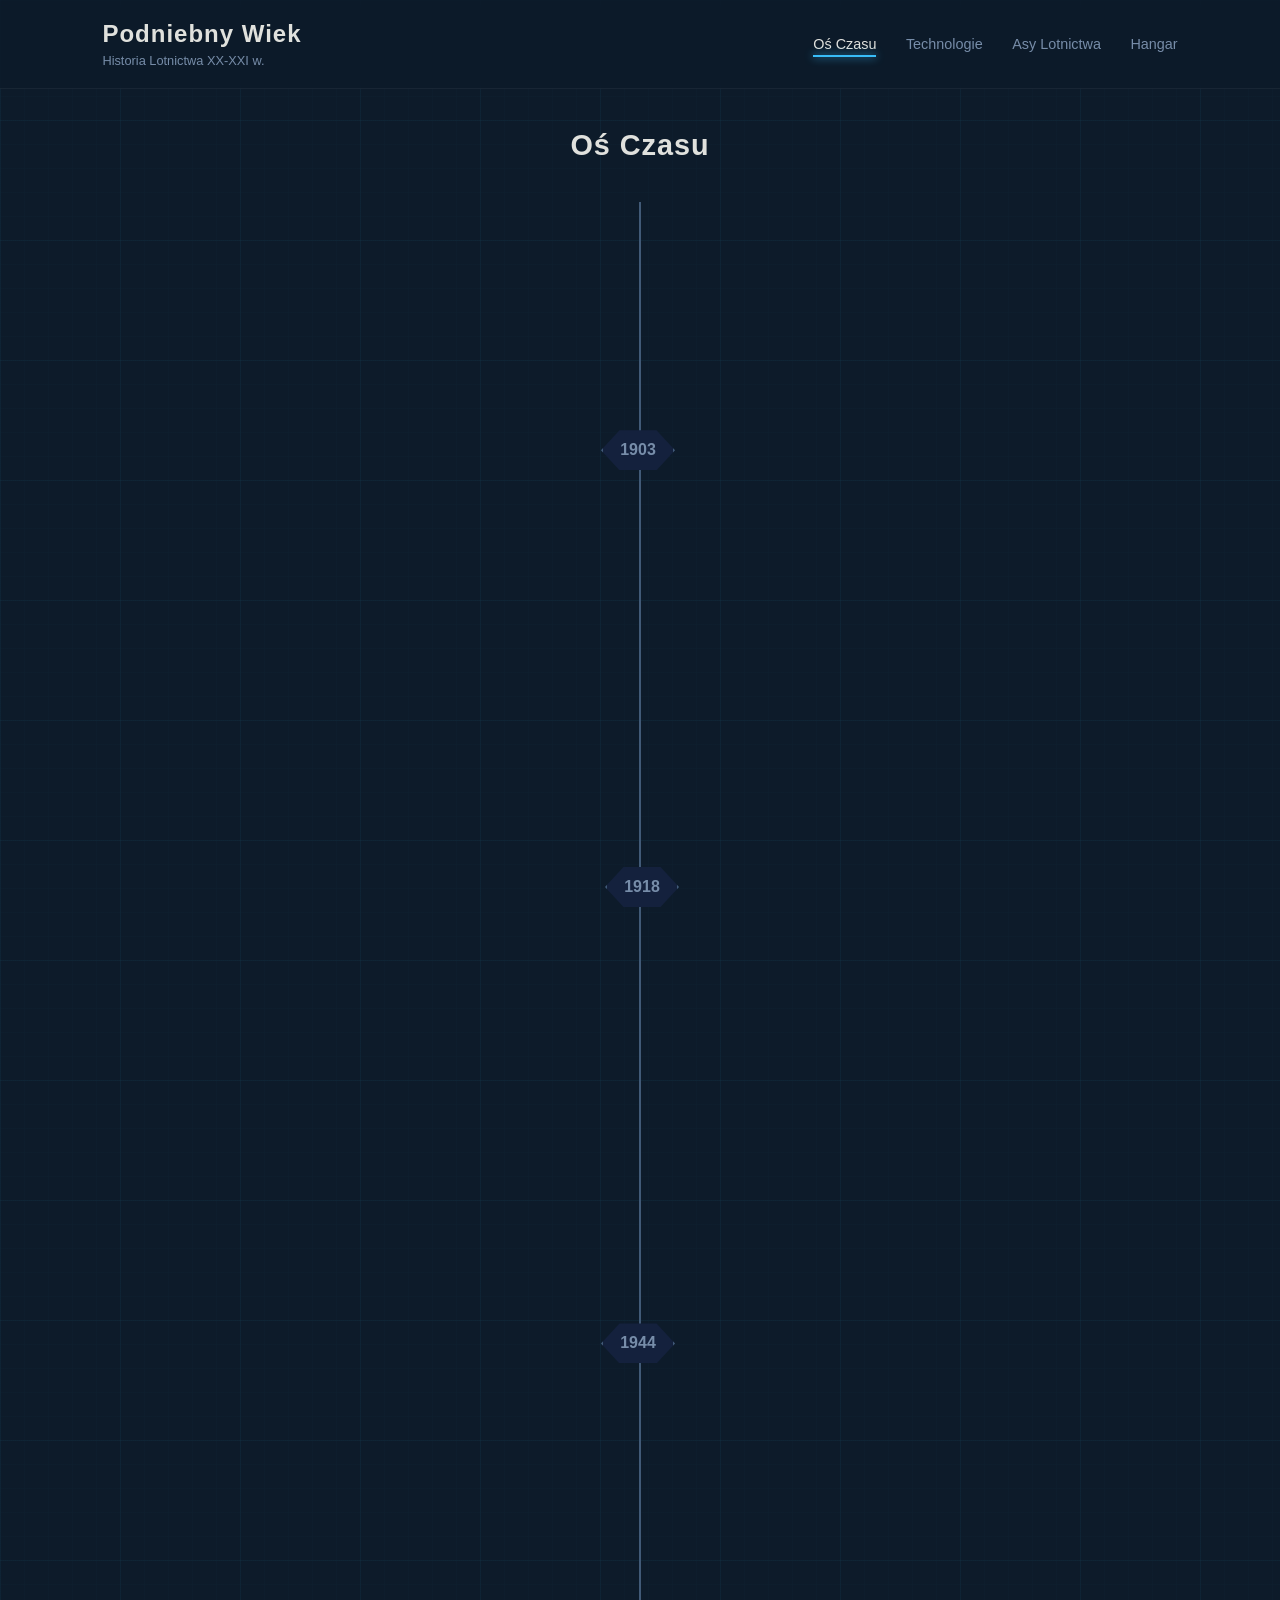
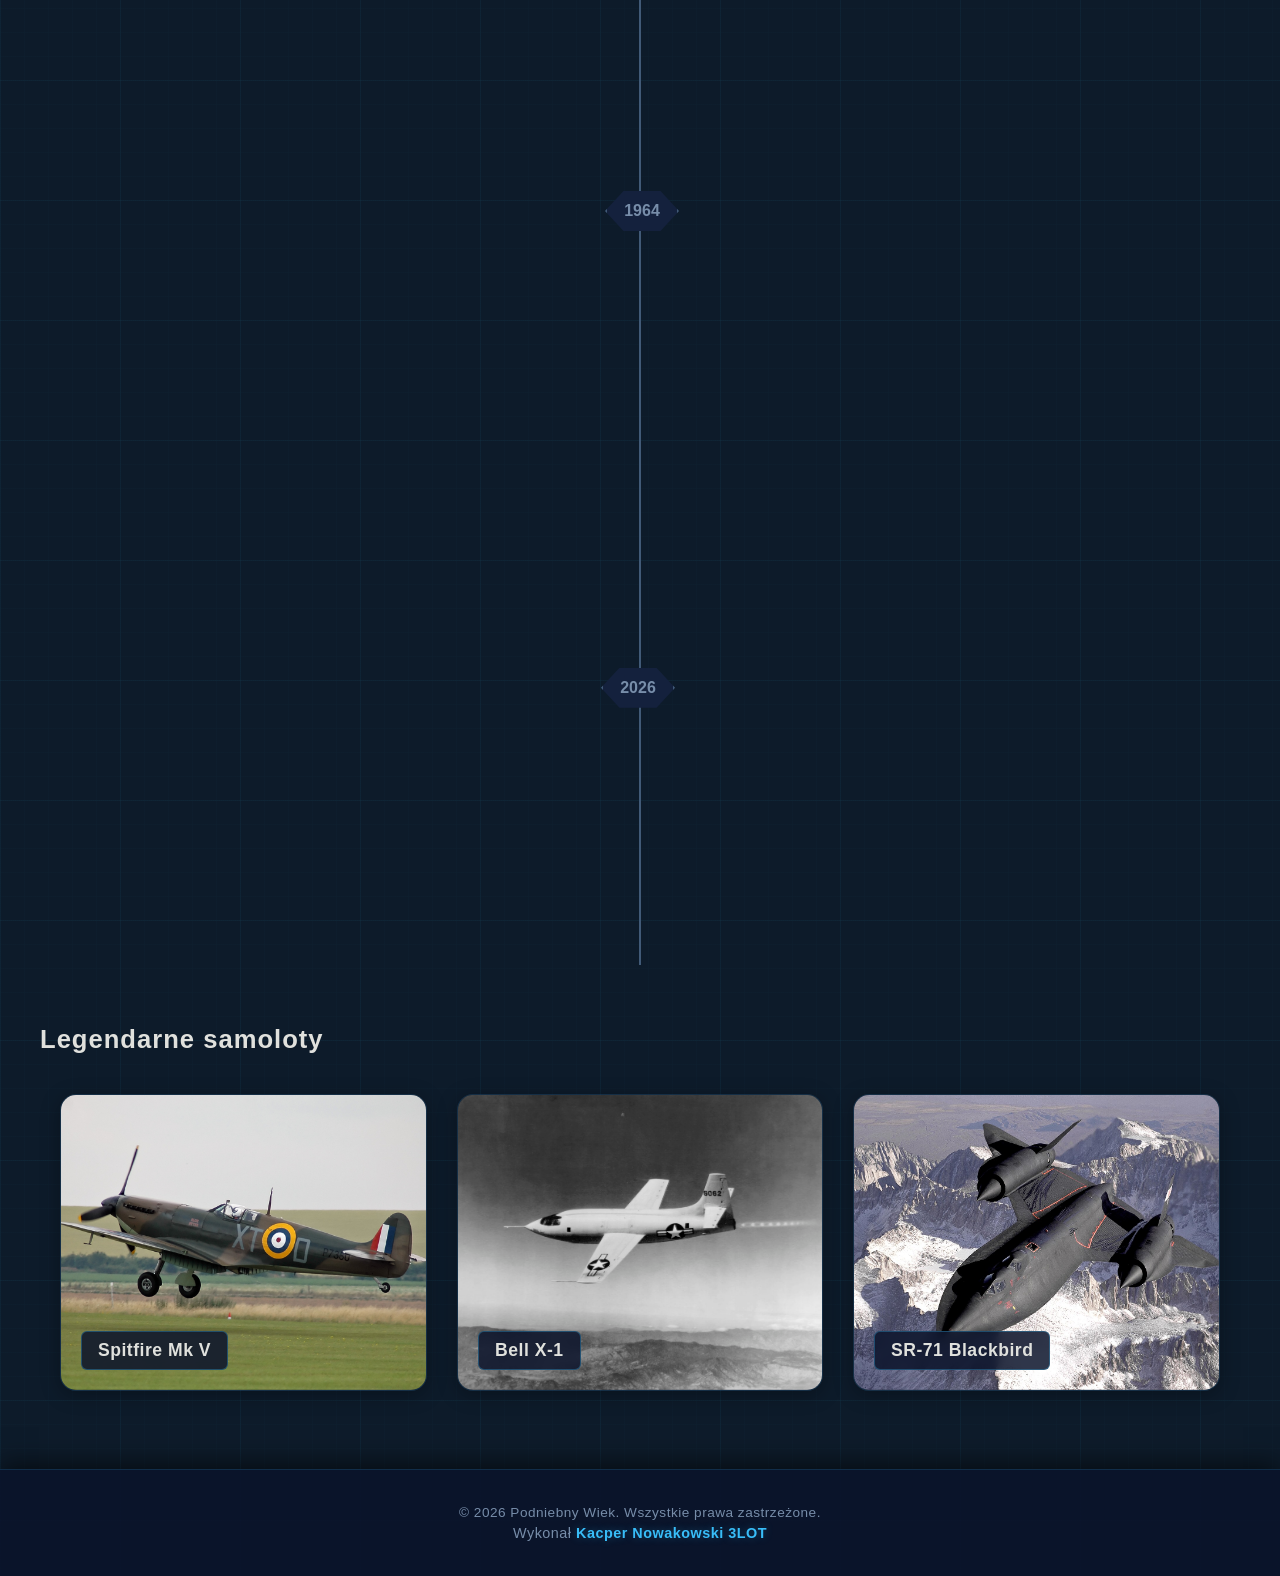
==== index.html @ de9b1ddc "Dodanie struktury projektu" ====
<!DOCTYPE html>
<html lang="pl">
<head>
    <meta charset="UTF-8">
    <meta name="viewport" content="width=device-width, initial-scale=1.0">
    <title>Podniebny Wiek: Historia Lotnictwa XX-XXI w.</title>
    <link rel="stylesheet" href="css/style.css">
</head>
<body>

    <header class="main-header">
        <div class="header-logo">
            <h1>Podniebny Wiek</h1>
            <p>Historia Lotnictwa XX-XXI w.</p>
        </div>
       
    <nav class="nav-menu">
    <a href="index.html" class="nav-link active">Oś Czasu</a>
    <a href="technologie.html" class="nav-link">Technologie</a>
    <a href="asy.html" class="nav-link">Asy Lotnictwa</a>
    <a href="hangar.html" class="nav-link">Hangar</a>
</nav>
</header>

    <h2 class="section-title">Oś Czasu</h2>

    <main class="timeline-container">

        <section class="epoch left">
            <div class="timeline-hexagon">1903</div>
            <div class="pointer-line"></div>
            <div class="content-card">
                <div class="card-image-placeholder"><img class="card-image-placeholder" src="assets/FlyerI.png" alt="Flyer I braci Wright"></div>
                <h3>Narodziny ogólnoświatowego lotnictwa</h3>
                <p>17 grudnia 1903 roku w Kitty Hawk, Orville i Wilbur Wright wykonali pierwszy w historii kontrolowany lot samolotem silnikowym Wright Flyer I. Choć maszyna utrzymała się w powietrzu tylko 12 sekund i pokonała 36 metrów, udowodniła, że człowiek może latać maszynami cięższymi od powietrza.</p>
                <p class="tags">Wright Flyer, Kitty Hawk, Silnik Spalinowy</p>
            </div>
        </section>

       

        <section class="epoch right">
            <div class="timeline-hexagon">1918</div>
            <div class="pointer-line"></div>
            <div class="content-card">
                <div class="card-image-placeholder active-plane"><img class="card-image-placeholder" src="assets/Dr1.png" alt="replika samolotu Fokker Dr.I Red Baron"></div>
                <h3>I Wojna Światowa: (Czerwony Baron i Sopwith Camel)</h3>
                <p>Wojna zmusiła konstruktorów do gwałtownego rozwoju. Samoloty z drewnianych zabawek stały się śmiertelną bronią. Pojawił się synchronizator karabinu maszynowego (umożliwiający strzelanie przez kręcące się śmigło). Symbolem tej ery stały się pojedynki kołowe (dogfights) oraz legendarny brytyjski myśliwiec Sopwith Camel.</p>
                <p class="tags">Dogfight, Sopwith Camel, Synchronizator</p>

        
            </div>
        </section>

        <section class="epoch left">
            <div class="timeline-hexagon">1944</div>
            <div class="pointer-line"></div>
            <div class="content-card">
                <div class="card-image-placeholder active-plane"><img class="card-image-placeholder" src="assets/262-UK.png" alt="Messerschmitt Me 262"></div>
                <h3>II Wojna Światowa i skok technologiczny: (Era Odrzutowa i Bitwa o Anglię)</h3>
                <p>Przełomowy moment w historii. Z jednej strony mamy podniebne starcia tłokowych legend, jak Supermarine Spitfire (na których latali polscy piloci z Dywizjonu 303). Z drugiej strony pojawia się pierwszy seryjny myśliwiec odrzutowy – niemiecki Messerschmitt Me 262, który na zawsze zakończył erę samolotów śmigłowych.</p>
                <p class="tags">Dywizjon 303, Silnik Odrzutowy, Me 262</p>

        
            </div>
        </section>

        <section class="epoch right">
            <div class="timeline-hexagon">1964</div>
            <div class="pointer-line"></div>
            <div class="content-card">
                <div class="card-image-placeholder active-plane"><img class="card-image-placeholder" src="assets/sr71.png" alt="Lockheed SR-71 "Blackbird""></div>
                <h3>Zimna Wojna i wyścig po prędkość (Zimnowojenne Monstra: SR-71 Blackbird)</h3>
                <p>Apogeum technologicznego wyścigu zbrojeń między USA a ZSRR. Amerykanie tworzą SR-71 Blackbird – naddźwiękowy samolot szpiegowski, który latał tak szybko (Mach 3.3, czyli ponad 3500 km/h) i tak wysoko, że żadna rakieta nie była w stanie go dogonić. 5 lat później oblatano pasażerskiego Concorde'a.</p>
                <p class="tags">Mach 3+, Stealth, Ponaddźwiękowe, Concorde</p>

        
            </div>
        </section>

        <section class="epoch left">
            <div class="timeline-hexagon">2026</div>
            <div class="pointer-line"></div>
            <div class="content-card">
                <div class="card-image-placeholder active-plane"><img class="card-image-placeholder" src="assets/f35.png" alt="F-35A przekraczający barierę dźwięku""></div>
                <h3>Współczesność i dominacja V Generacji: (Myśliwce V Generacji i Drony)</h3>
                <p>Dzisiejsze niebo należy do maszyn, które są cyfrowymi centrami dowodzenia, niewykrywalnymi dla radarów (Stealth). Królami przestworzy są amerykańskie myśliwce F-22 Raptor oraz wielozadaniowe F-35 Lightning II. Równolegle pole bitwy i lotnictwo cywilne rewolucjonizują autonomiczne drony sterowane przez sztuczną inteligencję.</p>
                <p class="tags">Stealth, F-35, AI, Bezzałogowce</p>

        
            </div>
        </section>

        

    </main>

    <section class="legends-section">
    <h2 class="section-title-left">Legendarne samoloty</h2>
    <div class="legends-grid">
        
        <div class="legend-card" id="slot-0"></div>
        <div class="legend-card" id="slot-1"></div>
        <div class="legend-card" id="slot-2"></div>


    </div>
</section>

<footer class="main-footer">
        <div class="footer-content">
            <p>&copy; 2026 Podniebny Wiek. Wszystkie prawa zastrzeżone.</p>
            <p class="author-tag">Wykonał <span class="highlight">Kacper Nowakowski 3LOT</span></p>
        </div>
    </footer>
    
<script src="js/script.js"></script>
</body>
</html>
---- css/style.css ----
/* --- ZMIENNE TECH DESIGN --- */
:root {
    --bg-color: #0d1b2a;       /* Ciemny lotniczy granat */
    --card-bg: #1b263b;        /* Jaśniejszy odcień dla kart */
    --accent-color: #415a77;   /* Kolor linii technicznych */
    --neon-blue: #38bdf8;      /* Świecący błękit aktywny */
    --text-main: #e0e1dd;
    --text-muted: #778da9;
}

html {
    scroll-behavior: smooth;
    font-family: 'Segoe UI', Tahoma, Geneva, Verdana, sans-serif;
    background-color: var(--bg-color);
    
    /* Generowanie siatki blueprintu */
    background-image: 
        linear-gradient(rgba(56, 189, 248, 0.04) 1px, transparent 1px),
        linear-gradient(90deg, rgba(56, 189, 248, 0.04) 1px, transparent 1px),
        linear-gradient(rgba(56, 189, 248, 0.01) 1px, transparent 1px),
        linear-gradient(90deg, rgba(56, 189, 248, 0.01) 1px, transparent 1px);
    background-size: 120px 120px, 120px 120px, 24px 24px, 24px 24px;
    
    color: var(--text-main);
    margin: 0;
    padding: 0;
}

body {
    overflow-x: hidden;
    margin: 0;
    padding: 0;
}

/* --- NAGŁÓWEK I MENU (HEADER) --- */
.main-header {
    display: flex;
    justify-content: space-between;
    align-items: center;
    padding: 20px 8%;
    border-bottom: 1px solid rgba(255, 255, 255, 0.05);
    background: rgba(13, 27, 42, 0.8);
    backdrop-filter: blur(10px);
}

.header-logo h1 {
    font-size: 1.5rem;
    margin: 0;
    color: var(--text-main);
    letter-spacing: 1px;
}

.header-logo p {
    font-size: 0.8rem;
    margin: 5px 0 0 0;
    color: var(--text-muted);
}

.nav-menu a {
    color: var(--text-muted);
    text-decoration: none;
    margin-left: 25px;
    font-size: 0.9rem;
    font-weight: 500;
    transition: color 0.3s;
    position: relative;
    padding-bottom: 5px;
}

.nav-menu a:hover, .nav-menu a.active {
    color: var(--text-main);
}

.nav-menu a.active::after {
    content: '';
    position: absolute;
    width: 100%;
    height: 2px;
    background-color: var(--neon-blue);
    bottom: 0;
    left: 0;
    box-shadow: 0 0 8px var(--neon-blue);
}

/* --- SEKCJE TYTUŁOWE --- */
.section-title {
    text-align: center;
    font-size: 1.8rem;
    margin-top: 40px;
    color: var(--text-main);
    letter-spacing: 1px;
}

.section-title-left {
    font-size: 1.6rem;
    margin-bottom: 20px;
    letter-spacing: 1px;
}

/* --- INTERFEJS OSI CZASU --- */
.timeline-container {
    position: relative;
    max-width: 1100px;
    margin: 40px auto;
    padding: 40px 20px;
}

/* Środkowa linia pionowa */
.timeline-container::after {
    content: '';
    position: absolute;
    width: 2px;
    background-color: var(--accent-color);
    top: 0;
    bottom: 0;
    left: 50%;
    margin-left: -1px;
}

.epoch {
    position: relative;
    width: 50%;
    min-height: 120px;
    box-sizing: border-box;
    display: flex;
    align-items: center;
}

.left { left: 0; justify-content: flex-end; padding-right: 80px; }
.right { left: 50%; justify-content: flex-start; padding-left: 80px; }

/* Sekcje bez opisu - same daty dla zachowania proporcji z makiety */
.spacer-only {
    min-height: 80px;
}

/* SZEŚCIOKĄTY (DATY) */
.timeline-hexagon {
    position: absolute;
    width: 70px;
    height: 40px;
    background-color: #14213d;
    border-left: 2px solid var(--accent-color);
    border-right: 2px solid var(--accent-color);
    color: var(--text-muted);
    font-weight: bold;
    font-size: 1rem;
    text-align: center;
    line-height: 40px;
    top: 50%;
    transform: translateY(-50%);
    z-index: 5;
    transition: all 0.5s ease;
    clip-path: polygon(25% 0%, 75% 0%, 100% 50%, 75% 100%, 25% 100%, 0% 50%);
}

.left .timeline-hexagon { right: -35px; }
.right .timeline-hexagon { left: -35px; }

/* LINIE POMOCNICZE (Wskaźniki do kart) */
.pointer-line {
    position: absolute;
    height: 2px;
    background-color: var(--accent-color);
    top: 50%;
    width: 50px;
    z-index: 1;
    opacity: 0; 
    transition: opacity 0.4s ease, background-color 0.4s ease;
}
.left .pointer-line { right: 30px; }
.right .pointer-line { left: 30px; }

/* --- KARTY Z TREŚCIĄ --- */
.content-card {
    width: 380px;
    background-color: rgba(27, 38, 59, 0.7);
    border-radius: 16px;
    border: 1px solid rgba(255,255,255,0.05);
    padding: 16px;
    box-shadow: 0 10px 30px rgba(0,0,0,0.5);
    backdrop-filter: blur(5px);
    transition: all 0.4s ease;
}

/* --- INTERAKCJA MYSZKI (HOVER EFFECT WITH DELAY) --- */
.left .content-card { 
    opacity: 0; 
    visibility: hidden;
    transform: translateX(-30px); 
    transition: opacity 0.2s ease, transform 0.2s ease, visibility 0.2s;
}
.right .content-card { 
    opacity: 0; 
    visibility: hidden;
    transform: translateX(30px); 
    transition: opacity 0.2s ease, transform 0.2s ease, visibility 0.2s;
}

/* Stan aktywny wyzwalany przez JavaScript */
.epoch.active-hover .content-card {
    opacity: 1;
    visibility: visible;
    transform: translateX(0);
}

/* Sześciokąt podświetla się na jasny błękit */
.epoch.active-hover .timeline-hexagon {
    border-color: var(--neon-blue);
    color: var(--neon-blue);
    background-color: var(--card-bg);
    box-shadow: 0 0 15px rgba(56, 189, 248, 0.4);
}

/* Kreska staje się widoczna i zmienia kolor na jasny błękit */
.epoch.active-hover .pointer-line {
    opacity: 1; 
    background-color: var(--neon-blue);
}

/* Wnętrze kart */
.card-image-placeholder {
    width: 100%;
    height: 180px;
    background-color: #2b3a55;
    border-radius: 12px;
    margin-bottom: 12px;
    display: block;
    align-items: center;
    justify-content: center;
    color: rgba(255,255,255,0.2);
    font-size: 1.2rem;
    font-weight: bold;
    object-fit: cover;
}

.active-plane {
    background-image: url('assets/spitfire.jpg'); 
    background-size: cover;
    background-position: center;
    color: transparent; 
}

.content-card h3 { margin: 5px 0; font-size: 1.2rem; }
.file-name { font-size: 0.8rem; color: var(--text-muted); margin: 2px 0; }
.tags { font-size: 0.85rem; color: var(--neon-blue); margin-top: 8px; }

/* --- SEKCJA: MASZYNY LEGENDY (DOLNY GRID) --- */
.legends-section {
    max-width: 1200px;
    margin: 60px auto;
    padding: 0 20px;
}

.legends-grid {
    display: grid;
    grid-template-columns: repeat(3, 1fr);
    gap: 25px;
    margin-top: 20px;
}

.legend-card {
    background-color: var(--card-bg);
    min-height: 280px;
    height: 100% !important;
    border-radius: 14px;
    border: 1px solid rgba(255,255,255,0.05);
    overflow: hidden;
    transition: opacity 0.6s ease, transform 0.3s ease, border-color 0.3s;
    display: flex;
    flex-direction: column;
}

/* Zdjęcie w kafelku */
.legend-card .img-thumb {
    width: 100%;
    height: 140px; 
    object-fit: cover;
}

/* Kontener na tekst pod zdjęciem */
.legend-info {
    padding: 15px; 
    display: flex;
    flex-direction: column;
    flex-grow: 1;
}

.legend-info h4 {
    margin: 0 0 8px 0;
    color: var(--neon-blue);
    font-size: 1.1rem; 
    font-weight: 600;
}

.legend-info p {
    margin: 0;
    color: var(--text-muted);
    font-size: 0.85rem; 
    line-height: 1.4; 
}

.legend-card:hover {
    transform: scale(1.05);
    border-color: var(--neon-blue);
}

.img-thumb {
    width: 100%;
    height: 100%;
    background-color: #2b3a55; 
}

/* Efekt płynnego przejścia dla rotującej bazy */
.legend-card.fade-out {
    opacity: 0;
    transition: opacity 0.6s ease;
    pointer-events: none; /* Blokuje klikanie w trakcie rotacji */
}

/* Możesz też dodać to, żeby każda karta (nawet bez fade-out) miała płynne pojawianie */
.legend-card {
    transition: opacity 0.6s ease;
    opacity: 1;
}

/* --- STOPKA (FOOTER INTERFACE) --- */
.main-footer {
    width: 100%;
    background-color: rgba(11, 19, 43, 0.9); 
    border-top: 1px solid rgba(56, 189, 248, 0.15); 
    padding: 30px 0;
    margin-top: 80px; 
    text-align: center;
    box-shadow: 0 -5px 25px rgba(0, 0, 0, 0.6);
}

.footer-content p {
    margin: 5px 0;
    font-size: 0.85rem;
    color: var(--text-muted);
    letter-spacing: 0.5px;
}

.main-footer .author-tag {
    font-size: 0.9rem;
    font-weight: 500;
}

.main-footer .highlight {
    color: var(--neon-blue); 
    font-weight: 600;
    text-shadow: 0 0 8px rgba(56, 189, 248, 0.3);
}

/* --- SYSTEM ZAKŁADEK (TAB SYSTEM) --- */
.tab-content {
    display: none; 
    animation: fadeInTab 0.5s ease; 
}

.tab-content.active-tab {
    display: block; 
}

@keyframes fadeInTab {
    from { opacity: 0; transform: translateY(10px); }
    to { opacity: 1; transform: translateY(0); }
}

/* --- ZAKŁADKA TECHNOLOGIE (CZYSTY, POPRAWIONY KOD) --- */
.tech-header-container {
    text-align: center;
    margin-bottom: 40px;
}

.section-subtitle {
    color: var(--text-muted);
    font-size: 0.95rem;
    letter-spacing: 0.5px;
    margin-top: -10px;
}

/* --- SYSTEM INTERAKTYWNEGO PODŚWIETLANIA (HOVER) --- */

.tech-dashboard {
    max-width: 1100px;
    margin: 40px auto;
    padding: 0 20px;
    display: flex;
    flex-direction: column;
    gap: 40px;
}

.tech-row {
    background-color: rgba(27, 38, 59, 0.4);
    border: 1px solid rgba(56, 189, 248, 0.1);
    border-radius: 16px;
    padding: 30px !important;
    display: flex;
    flex-direction: column;
    gap: 20px;
    backdrop-filter: blur(5px);
    height: auto !important;
}

.tech-timeline-line {
    position: relative !important;
    margin: 40px 10px 0 10px !important;
    display: flex !important;
    justify-content: space-between !important;
    align-items: flex-start !important;
    height: auto !important;
}

/* DOMYŚLNIE: Wszystkie węzły są lekko wygaszone */
.tech-node {
    position: relative !important;
    width: 30% !important; 
    display: flex !important;
    flex-direction: column !important;
    align-items: flex-start !important;
    opacity: 0.35; /* Wygaszenie */
    filter: grayscale(40%); /* Delikatne ścięcie kolorów */
    transition: all 0.4s ease-in-out; /* Płynne przejście efektu */
    cursor: pointer; /* Zmieniamy kursor na rączkę, żeby zachęcić do najechania */
}

/* EFEKT HOVER: Po najechaniu myszką na dany bloczek */
.tech-node:hover {
    opacity: 1 !important;
    filter: grayscale(0%) !important;
}

/* Elementy roku i kropki */
.node-year {
    position: static !important;
    font-size: 0.85rem;
    font-weight: bold;
    color: var(--text-muted);
    margin-bottom: 8px;
    transition: color 0.3s;
}

.node-point {
    width: 12px;
    height: 12px;
    background-color: #0b132b;
    border: 2px solid var(--accent-color);
    border-radius: 50%;
    margin-bottom: 15px;
    flex-shrink: 0;
    transition: all 0.3s ease;
}

/* Rozbłysk kropki i roku po najechaniu myszką */
.tech-node:hover .node-point {
    border-color: var(--neon-blue) !important;
    background-color: var(--neon-blue) !important;
    box-shadow: 0 0 12px var(--neon-blue) !important;
}

.tech-node:hover .node-year {
    color: var(--neon-blue) !important;
}

/* Zdjęcia wewnątrz bloczków */
.tech-node-img {
    width: 100%;
    height: 100px;
    object-fit: cover;
    border-radius: 8px;
    margin-bottom: 10px;
    border: 1px solid rgba(56, 189, 248, 0.1);
    transition: all 0.3s ease;
}

/* Podświetlenie ramki zdjęcia na hover */
.tech-node:hover .tech-node-img {
    border-color: rgba(56, 189, 248, 0.6) !important;
    box-shadow: 0 0 8px rgba(56, 189, 248, 0.2);
}

/* Opisy tekstowe */
.node-popup {
    padding-right: 15px !important;
    display: block !important;
    position: relative !important;
    width: 100% !important;
}

.node-popup h4 {
    margin: 0 0 8px 0;
    font-size: 1rem;
    color: var(--text-main);
    transition: color 0.3s;
}

/* Podświetlenie nagłówka w tekście */
.tech-node:hover .node-popup h4 {
    color: var(--neon-blue) !important;
}

.node-popup p {
    margin: 0;
    font-size: 0.82rem;
    color: var(--text-muted);
    line-height: 1.45;
}

/* --- RESPONSYWNOŚĆ DLA TELEFONÓW --- */
@media screen and (max-width: 768px) {
    .tech-timeline-line {
        display: flex !important;
        flex-direction: column !important;
        height: auto !important;
        background: none !important;
        margin: 20px 0 0 0 !important;
        gap: 25px !important;
    }
    .tech-node {
        width: 100% !important;
        opacity: 1 !important; /* Na telefonach wyłączamy wygaszenie, bo nie ma tam myszki */
        filter: none !important;
    }
    .node-point {
        display: none !important;
    }
    .node-year {
        position: static !important;
        margin-bottom: 5px !important;
    }
}

/* Styl dla małych zdjęć w osi technologicznej */
.tech-node-img {
    width: 100%;
    height: 100px; /* Sztywna, zgrabna wysokość */
    object-fit: cover; /* Zdjęcie ładnie się dotnie, nie będzie rozciągnięte */
    border-radius: 8px;
    margin-bottom: 10px; /* Odstęp od zdjęcia do nagłówka */
    border: 1px solid rgba(56, 189, 248, 0.2); /* Delikatna ramka pasująca do blueprintu */
}

/* --- INTERFEJS ASÓW PRZESTWORZY --- */

.aces-container {
    max-width: 1200px;
    margin: 40px auto;
    padding: 0 20px;
    display: flex;
    flex-direction: column;
    gap: 30px;
}

/* Układ: Karta Asa + Panel statystyk */
.ace-profile-wrapper {
    display: grid;
    grid-template-columns: 350px 1fr;
    gap: 30px;
    background-color: rgba(27, 38, 59, 0.4);
    border: 1px solid rgba(56, 189, 248, 0.1);
    border-radius: 16px;
    padding: 30px;
    backdrop-filter: blur(5px);
}

/* Zdjęcie i główne dane pilota */
.ace-photo-card {
    background-color: var(--card-bg);
    border-radius: 12px;
    overflow: hidden;
    border: 1px solid rgba(255, 255, 255, 0.05);
    display: flex;
    flex-direction: column;
}

.ace-img {
    width: 100%;
    height: 380px;
    object-fit: cover;
    filter: grayscale(100%) sepia(20%); /* Klimatyczny, archiwalny styl fotki */
    transition: filter 0.3s;
}

.ace-photo-card:hover .ace-img {
    filter: grayscale(0%); /* Ożywa po najechaniu */
}

.ace-main-info {
    padding: 20px;
    text-align: center;
}

.ace-main-info h3 {
    margin: 0 0 5px 0;
    color: var(--text-main);
    font-size: 1.4rem;
}

.ace-country {
    font-size: 0.85rem;
    color: var(--neon-blue);
    text-transform: uppercase;
    letter-spacing: 1px;
}

/* Panel statystyk i opisów po prawej */
.ace-details-panel {
    display: flex;
    flex-direction: column;
    justify-content: space-between;
    gap: 20px;
}

/* Liczniki zestrzeleń (Wielkie cyfry techniczne) */
.ace-stats-grid {
    display: grid;
    grid-template-columns: repeat(3, 1fr);
    gap: 20px;
}

.stat-box {
    background-color: rgba(0, 0, 0, 0.2);
    border-left: 3px solid var(--neon-blue);
    padding: 15px;
    border-radius: 4px 8px 8px 4px;
}

.stat-number {
    font-size: 2.2rem;
    font-weight: 800;
    color: var(--text-main);
    line-height: 1;
    margin-bottom: 5px;
    text-shadow: 0 0 10px rgba(56, 189, 248, 0.2);
}

.stat-label {
    font-size: 0.75rem;
    color: var(--text-muted);
    text-transform: uppercase;
    letter-spacing: 0.5px;
}

/* Sekcja z opisem biograficznym i samolotem */
.ace-bio {
    font-size: 0.95rem;
    line-height: 1.6;
    color: var(--text-main);
}

.ace-aircraft-data {
    background-color: rgba(56, 189, 248, 0.03);
    border: 1px dashed rgba(56, 189, 248, 0.2);
    border-radius: 8px;
    padding: 15px;
    display: flex;
    align-items: center;
    gap: 15px;
}

.aircraft-icon {
    font-size: 1.8rem;
    color: var(--neon-blue);
}

.aircraft-text h4 {
    margin: 0 0 4px 0;
    font-size: 0.95rem;
    color: var(--text-main);
}

.aircraft-text p {
    margin: 0;
    font-size: 0.85rem;
    color: var(--text-muted);
}

/* Responsywność dla Asów */
@media screen and (max-width: 900px) {
    .ace-profile-wrapper {
        grid-template-columns: 1fr;
    }
    .ace-img {
        height: 300px;
    }
}

/* --- INTERAKTYWNY GRID LEGENDALNYCH SAMOLOTÓW --- */

.legends-grid {
    display: grid;
    grid-template-columns: repeat(auto-fit, minmax(300px, 1fr));
    gap: 30px;
    max-width: 1200px;
    margin: 40px auto;
    padding: 0 20px;
}

/* Pojedynczy kafelek samolotu jako kontener-baza */
.aircraft-card {
    position: relative;
    height: 400px;
    border-radius: 16px;
    overflow: hidden; /* Wszystko, co wyjdzie poza kartę (np. ukryty tekst), będzie niewidoczne */
    border: 1px solid rgba(56, 189, 248, 0.1);
    background-color: rgba(27, 38, 59, 0.4);
    box-shadow: 0 4px 20px rgba(0, 0, 0, 0.3);
    transition: transform 0.3s ease, border-color 0.3s ease;
}

/* Efekt uniesienia karty po najechaniu */
.aircraft-card:hover {
    transform: translateY(-5px);
    border-color: var(--neon-blue);
    box-shadow: 0 0 15px rgba(56, 189, 248, 0.2);
}

/* Zdjęcie samolotu w tle karty */
.aircraft-card-img {
    width: 100%;
    height: 100%;
    object-fit: cover;
    transition: transform 0.5s ease, filter 0.5s ease;
}

/* Po najechaniu zdjęcie delikatnie się powiększa i ciemnieje, robiąc tło pod tekst */
.aircraft-card:hover .aircraft-card-img {
    transform: scale(1.05);
    filter: brightness(30%) blur(2px);
}

/* Podstawowy podpis na karcie (widoczny zawsze na starcie) */
.aircraft-card-badge {
    position: absolute;
    bottom: 20px;
    left: 20px;
    background: rgba(11, 19, 43, 0.85);
    border: 1px solid rgba(56, 189, 248, 0.3);
    padding: 8px 16px;
    border-radius: 6px;
    backdrop-filter: blur(5px);
    transition: opacity 0.3s ease;
}

.aircraft-card-badge h3 {
    margin: 0;
    color: var(--text-main);
    font-size: 1.1rem;
    letter-spacing: 0.5px;
}

/* Ukrywamy podstawową etykietę, gdy wjeżdżają szczegóły */
.aircraft-card:hover .aircraft-card-badge {
    opacity: 0;
}

/* --- PANEL Z INFORMACJAMI (WJEŻDŻA OD DOŁU NA HOVER) --- */
.aircraft-info-overlay {
    position: absolute;
    top: 0;
    left: 0;
    width: 100%;
    height: 100%;
    background: linear-gradient(to top, rgba(11, 19, 43, 0.95), rgba(27, 38, 59, 0.8));
    padding: 25px;
    display: flex;
    flex-direction: column;
    justify-content: space-between;
    box-sizing: border-box;
    
    /* Początkowy stan: przesunięty w dół i niewidoczny */
    transform: translateY(100%);
    transition: transform 0.4s cubic-bezier(0.16, 1, 0.3, 1);
}

/* Aktywacja panelu po najechaniu myszką */
.aircraft-card:hover .aircraft-info-overlay {
    transform: translateY(0);
}

/* Zawartość panelu specyfikacji */
.overlay-header h3 {
    margin: 0 0 5px 0;
    color: var(--neon-blue);
    font-size: 1.3rem;
}

.overlay-header .aircraft-era {
    font-size: 0.75rem;
    color: var(--text-muted);
    text-transform: uppercase;
    letter-spacing: 1px;
}

/* Tabela/Lista parametrów technicznych */
.aircraft-specs-list {
    margin: 15px 0;
    padding: 0;
    list-style: none;
    display: flex;
    flex-direction: column;
    gap: 8px;
}

.aircraft-specs-list li {
    font-size: 0.85rem;
    color: var(--text-main);
    display: flex;
    justify-content: space-between;
    border-bottom: 1px dashed rgba(255, 255, 255, 0.1);
    padding-bottom: 4px;
}

.aircraft-specs-list li span {
    color: var(--text-muted);
}

.overlay-description {
    font-size: 0.8rem;
    line-height: 1.4;
    color: var(--text-muted);
    margin: 0;
}

.hangar-grid {
    display: grid;
    grid-template-columns: repeat(auto-fit, minmax(250px, 1fr));
    gap: 20px;
    padding: 40px;
}

.hangar-card {
    background: rgba(27, 38, 59, 0.6);
    border: 1px solid var(--neon-blue);
    border-radius: 12px;
    padding: 20px;
    text-align: center;
    text-decoration: none;
    color: white;
    transition: transform 0.3s ease, box-shadow 0.3s ease;
}

.hangar-card:hover {
    transform: scale(1.05);
    box-shadow: 0 0 20px rgba(56, 189, 248, 0.4);
}

.hangar-card img {
    width: 100%;
    height: 150px;
    object-fit: contain;
    margin-bottom: 15px;
}

/* Styl dla kontenera 3D */
.viewer-container {
    width: 100%;
    height: 100vh;
    margin: 0;
    padding: 0;
    overflow: hidden;
}

model-viewer {
    width: 100%;
    height: 100%;
    background-color: #050505; /* Ciemne tło pasuje do klimatu hangaru */
}

.back-btn {
    position: absolute;
    top: 20px;
    left: 20px;
    z-index: 10;
    color: var(--neon-blue);
    text-decoration: none;
    font-weight: bold;
    font-family: sans-serif;
}

.model-credits {
    position: absolute;
    bottom: 10px;
    right: 10px;
    background: rgba(0, 0, 0, 0.6);
    padding: 10px;
    border-radius: 5px;
    font-size: 0.8rem;
    color: #ccc;
    text-align: right;
    z-index: 100; /* Upewnij się, że jest nad modelem */
    pointer-events: auto; /* To jest klucz! Pozwala klikać w linki */
}


.model-credits a {
    color: var(--neon-blue);
    text-decoration: none;
}
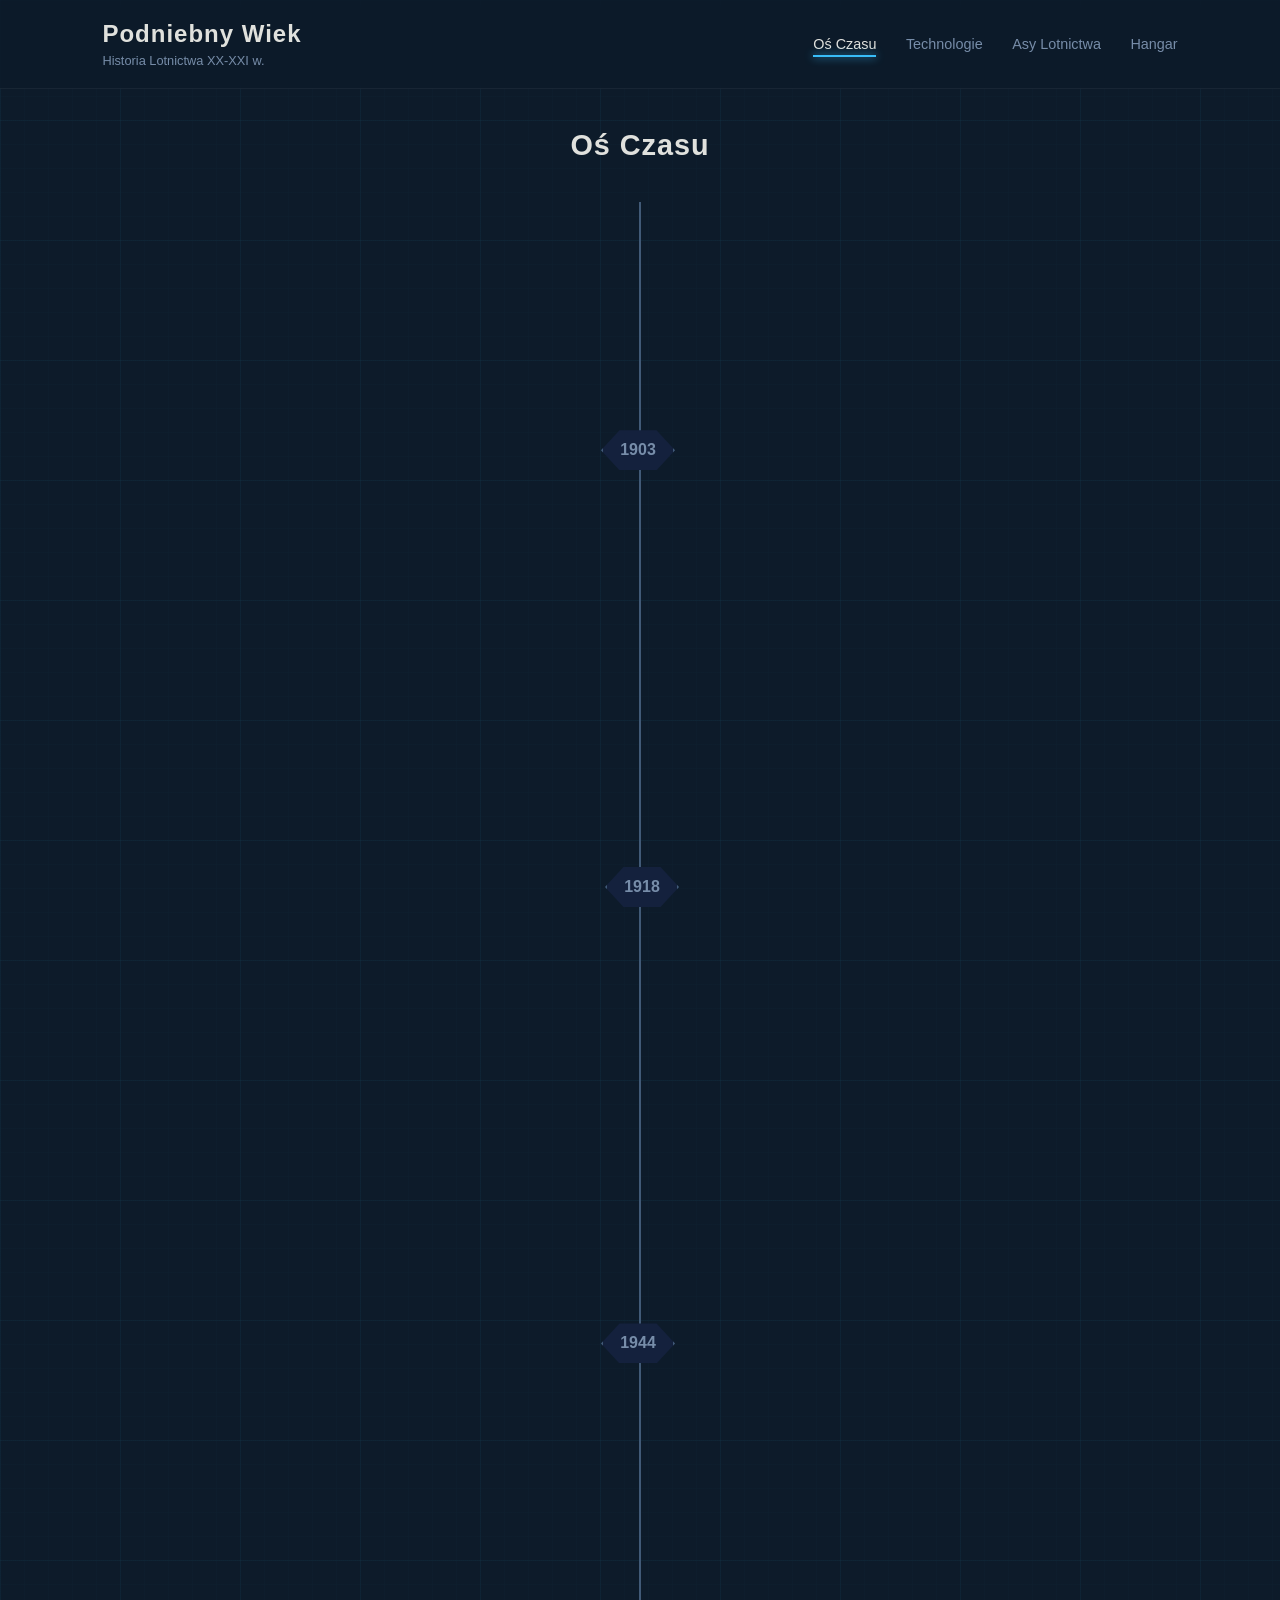
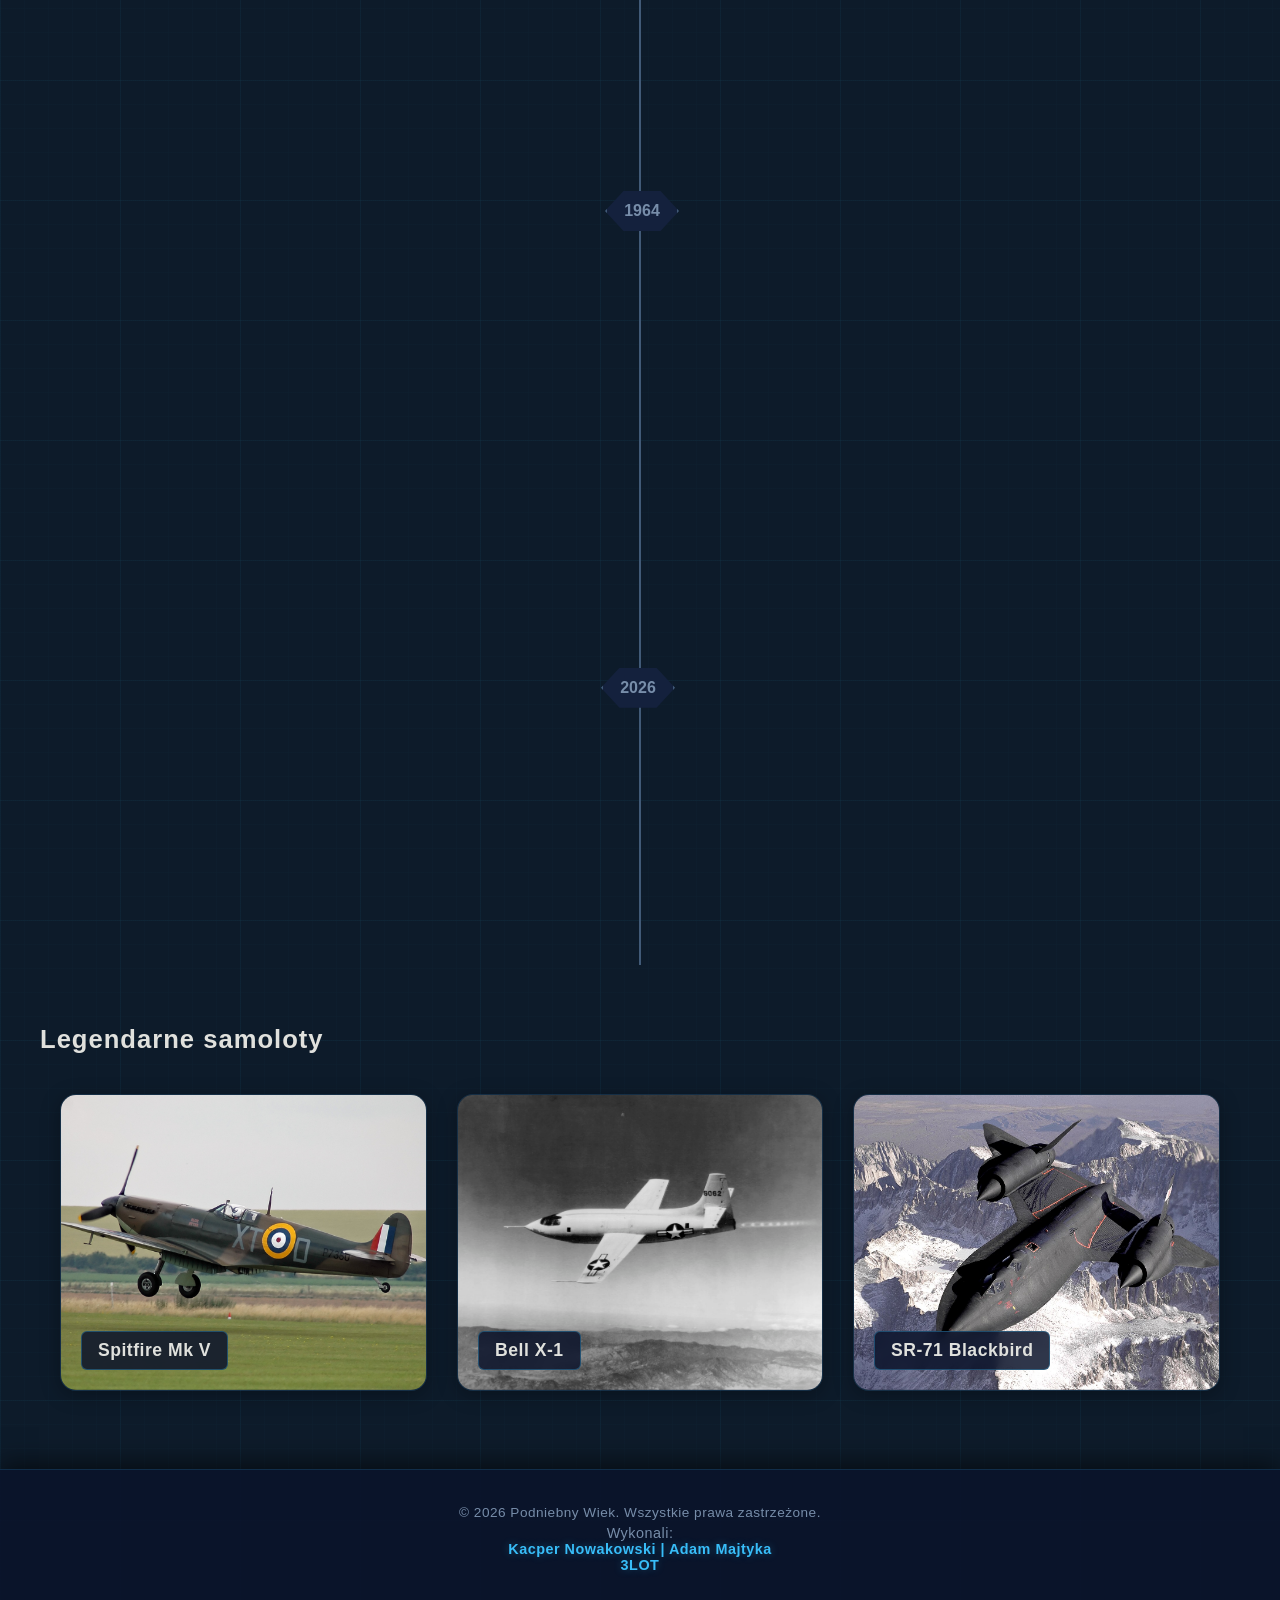
==== commit 8d08a900: "Add files via upload" ====
--- a/index.html
+++ b/index.html
@@ -1,119 +1,119 @@
-<!DOCTYPE html>
-<html lang="pl">
-<head>
-    <meta charset="UTF-8">
-    <meta name="viewport" content="width=device-width, initial-scale=1.0">
-    <title>Podniebny Wiek: Historia Lotnictwa XX-XXI w.</title>
-    <link rel="stylesheet" href="css/style.css">
-</head>
-<body>
-
-    <header class="main-header">
-        <div class="header-logo">
-            <h1>Podniebny Wiek</h1>
-            <p>Historia Lotnictwa XX-XXI w.</p>
-        </div>
-       
-    <nav class="nav-menu">
-    <a href="index.html" class="nav-link active">Oś Czasu</a>
-    <a href="technologie.html" class="nav-link">Technologie</a>
-    <a href="asy.html" class="nav-link">Asy Lotnictwa</a>
-    <a href="hangar.html" class="nav-link">Hangar</a>
-</nav>
-</header>
-
-    <h2 class="section-title">Oś Czasu</h2>
-
-    <main class="timeline-container">
-
-        <section class="epoch left">
-            <div class="timeline-hexagon">1903</div>
-            <div class="pointer-line"></div>
-            <div class="content-card">
-                <div class="card-image-placeholder"><img class="card-image-placeholder" src="assets/FlyerI.png" alt="Flyer I braci Wright"></div>
-                <h3>Narodziny ogólnoświatowego lotnictwa</h3>
-                <p>17 grudnia 1903 roku w Kitty Hawk, Orville i Wilbur Wright wykonali pierwszy w historii kontrolowany lot samolotem silnikowym Wright Flyer I. Choć maszyna utrzymała się w powietrzu tylko 12 sekund i pokonała 36 metrów, udowodniła, że człowiek może latać maszynami cięższymi od powietrza.</p>
-                <p class="tags">Wright Flyer, Kitty Hawk, Silnik Spalinowy</p>
-            </div>
-        </section>
-
-       
-
-        <section class="epoch right">
-            <div class="timeline-hexagon">1918</div>
-            <div class="pointer-line"></div>
-            <div class="content-card">
-                <div class="card-image-placeholder active-plane"><img class="card-image-placeholder" src="assets/Dr1.png" alt="replika samolotu Fokker Dr.I Red Baron"></div>
-                <h3>I Wojna Światowa: (Czerwony Baron i Sopwith Camel)</h3>
-                <p>Wojna zmusiła konstruktorów do gwałtownego rozwoju. Samoloty z drewnianych zabawek stały się śmiertelną bronią. Pojawił się synchronizator karabinu maszynowego (umożliwiający strzelanie przez kręcące się śmigło). Symbolem tej ery stały się pojedynki kołowe (dogfights) oraz legendarny brytyjski myśliwiec Sopwith Camel.</p>
-                <p class="tags">Dogfight, Sopwith Camel, Synchronizator</p>
-
-        
-            </div>
-        </section>
-
-        <section class="epoch left">
-            <div class="timeline-hexagon">1944</div>
-            <div class="pointer-line"></div>
-            <div class="content-card">
-                <div class="card-image-placeholder active-plane"><img class="card-image-placeholder" src="assets/262-UK.png" alt="Messerschmitt Me 262"></div>
-                <h3>II Wojna Światowa i skok technologiczny: (Era Odrzutowa i Bitwa o Anglię)</h3>
-                <p>Przełomowy moment w historii. Z jednej strony mamy podniebne starcia tłokowych legend, jak Supermarine Spitfire (na których latali polscy piloci z Dywizjonu 303). Z drugiej strony pojawia się pierwszy seryjny myśliwiec odrzutowy – niemiecki Messerschmitt Me 262, który na zawsze zakończył erę samolotów śmigłowych.</p>
-                <p class="tags">Dywizjon 303, Silnik Odrzutowy, Me 262</p>
-
-        
-            </div>
-        </section>
-
-        <section class="epoch right">
-            <div class="timeline-hexagon">1964</div>
-            <div class="pointer-line"></div>
-            <div class="content-card">
-                <div class="card-image-placeholder active-plane"><img class="card-image-placeholder" src="assets/sr71.png" alt="Lockheed SR-71 "Blackbird""></div>
-                <h3>Zimna Wojna i wyścig po prędkość (Zimnowojenne Monstra: SR-71 Blackbird)</h3>
-                <p>Apogeum technologicznego wyścigu zbrojeń między USA a ZSRR. Amerykanie tworzą SR-71 Blackbird – naddźwiękowy samolot szpiegowski, który latał tak szybko (Mach 3.3, czyli ponad 3500 km/h) i tak wysoko, że żadna rakieta nie była w stanie go dogonić. 5 lat później oblatano pasażerskiego Concorde'a.</p>
-                <p class="tags">Mach 3+, Stealth, Ponaddźwiękowe, Concorde</p>
-
-        
-            </div>
-        </section>
-
-        <section class="epoch left">
-            <div class="timeline-hexagon">2026</div>
-            <div class="pointer-line"></div>
-            <div class="content-card">
-                <div class="card-image-placeholder active-plane"><img class="card-image-placeholder" src="assets/f35.png" alt="F-35A przekraczający barierę dźwięku""></div>
-                <h3>Współczesność i dominacja V Generacji: (Myśliwce V Generacji i Drony)</h3>
-                <p>Dzisiejsze niebo należy do maszyn, które są cyfrowymi centrami dowodzenia, niewykrywalnymi dla radarów (Stealth). Królami przestworzy są amerykańskie myśliwce F-22 Raptor oraz wielozadaniowe F-35 Lightning II. Równolegle pole bitwy i lotnictwo cywilne rewolucjonizują autonomiczne drony sterowane przez sztuczną inteligencję.</p>
-                <p class="tags">Stealth, F-35, AI, Bezzałogowce</p>
-
-        
-            </div>
-        </section>
-
-        
-
-    </main>
-
-    <section class="legends-section">
-    <h2 class="section-title-left">Legendarne samoloty</h2>
-    <div class="legends-grid">
-        
-        <div class="legend-card" id="slot-0"></div>
-        <div class="legend-card" id="slot-1"></div>
-        <div class="legend-card" id="slot-2"></div>
-
-
-    </div>
-</section>
-
-<footer class="main-footer">
-        <div class="footer-content">
-            <p>&copy; 2026 Podniebny Wiek. Wszystkie prawa zastrzeżone.</p>
-            <p class="author-tag">Wykonał <span class="highlight">Kacper Nowakowski 3LOT</span></p>
-        </div>
-    </footer>
-    
-<script src="js/script.js"></script>
-</body>
+<!DOCTYPE html>
+<html lang="pl">
+<head>
+    <meta charset="UTF-8">
+    <meta name="viewport" content="width=device-width, initial-scale=1.0">
+    <title>Podniebny Wiek: Historia Lotnictwa XX-XXI w.</title>
+    <link rel="stylesheet" href="css/style.css">
+</head>
+<body>
+
+    <header class="main-header">
+        <div class="header-logo">
+            <h1>Podniebny Wiek</h1>
+            <p>Historia Lotnictwa XX-XXI w.</p>
+        </div>
+       
+    <nav class="nav-menu">
+    <a href="index.html" class="nav-link active">Oś Czasu</a>
+    <a href="technologie.html" class="nav-link">Technologie</a>
+    <a href="asy.html" class="nav-link">Asy Lotnictwa</a>
+    <a href="hangar.html" class="nav-link">Hangar</a>
+</nav>
+</header>
+
+    <h2 class="section-title">Oś Czasu</h2>
+
+    <main class="timeline-container">
+
+        <section class="epoch left">
+            <div class="timeline-hexagon">1903</div>
+            <div class="pointer-line"></div>
+            <div class="content-card">
+                <div class="card-image-placeholder"><img class="card-image-placeholder" src="assets/FlyerI.png" alt="Flyer I braci Wright"></div>
+                <h3>Narodziny ogólnoświatowego lotnictwa</h3>
+                <p>17 grudnia 1903 roku w Kitty Hawk, Orville i Wilbur Wright wykonali pierwszy w historii kontrolowany lot samolotem silnikowym Wright Flyer I. Choć maszyna utrzymała się w powietrzu tylko 12 sekund i pokonała 36 metrów, udowodniła, że człowiek może latać maszynami cięższymi od powietrza.</p>
+                <p class="tags">Wright Flyer, Kitty Hawk, Silnik Spalinowy</p>
+            </div>
+        </section>
+
+       
+
+        <section class="epoch right">
+            <div class="timeline-hexagon">1918</div>
+            <div class="pointer-line"></div>
+            <div class="content-card">
+                <div class="card-image-placeholder active-plane"><img class="card-image-placeholder" src="assets/Dr1.png" alt="replika samolotu Fokker Dr.I Red Baron"></div>
+                <h3>I Wojna Światowa: (Czerwony Baron i Sopwith Camel)</h3>
+                <p>Wojna zmusiła konstruktorów do gwałtownego rozwoju. Samoloty z drewnianych zabawek stały się śmiertelną bronią. Pojawił się synchronizator karabinu maszynowego (umożliwiający strzelanie przez kręcące się śmigło). Symbolem tej ery stały się pojedynki kołowe (dogfights) oraz legendarny brytyjski myśliwiec Sopwith Camel.</p>
+                <p class="tags">Dogfight, Sopwith Camel, Synchronizator</p>
+
+        
+            </div>
+        </section>
+
+        <section class="epoch left">
+            <div class="timeline-hexagon">1944</div>
+            <div class="pointer-line"></div>
+            <div class="content-card">
+                <div class="card-image-placeholder active-plane"><img class="card-image-placeholder" src="assets/262-UK.png" alt="Messerschmitt Me 262"></div>
+                <h3>II Wojna Światowa i skok technologiczny: (Era Odrzutowa i Bitwa o Anglię)</h3>
+                <p>Przełomowy moment w historii. Z jednej strony mamy podniebne starcia tłokowych legend, jak Supermarine Spitfire (na których latali polscy piloci z Dywizjonu 303). Z drugiej strony pojawia się pierwszy seryjny myśliwiec odrzutowy – niemiecki Messerschmitt Me 262, który na zawsze zakończył erę samolotów śmigłowych.</p>
+                <p class="tags">Dywizjon 303, Silnik Odrzutowy, Me 262</p>
+
+        
+            </div>
+        </section>
+
+        <section class="epoch right">
+            <div class="timeline-hexagon">1964</div>
+            <div class="pointer-line"></div>
+            <div class="content-card">
+                <div class="card-image-placeholder active-plane"><img class="card-image-placeholder" src="assets/sr71.png" alt="Lockheed SR-71 "Blackbird""></div>
+                <h3>Zimna Wojna i wyścig po prędkość (Zimnowojenne Monstra: SR-71 Blackbird)</h3>
+                <p>Apogeum technologicznego wyścigu zbrojeń między USA a ZSRR. Amerykanie tworzą SR-71 Blackbird – naddźwiękowy samolot szpiegowski, który latał tak szybko (Mach 3.3, czyli ponad 3500 km/h) i tak wysoko, że żadna rakieta nie była w stanie go dogonić. 5 lat później oblatano pasażerskiego Concorde'a.</p>
+                <p class="tags">Mach 3+, Stealth, Ponaddźwiękowe, Concorde</p>
+
+        
+            </div>
+        </section>
+
+        <section class="epoch left">
+            <div class="timeline-hexagon">2026</div>
+            <div class="pointer-line"></div>
+            <div class="content-card">
+                <div class="card-image-placeholder active-plane"><img class="card-image-placeholder" src="assets/f35.png" alt="F-35A przekraczający barierę dźwięku""></div>
+                <h3>Współczesność i dominacja V Generacji: (Myśliwce V Generacji i Drony)</h3>
+                <p>Dzisiejsze niebo należy do maszyn, które są cyfrowymi centrami dowodzenia, niewykrywalnymi dla radarów (Stealth). Królami przestworzy są amerykańskie myśliwce F-22 Raptor oraz wielozadaniowe F-35 Lightning II. Równolegle pole bitwy i lotnictwo cywilne rewolucjonizują autonomiczne drony sterowane przez sztuczną inteligencję.</p>
+                <p class="tags">Stealth, F-35, AI, Bezzałogowce</p>
+
+        
+            </div>
+        </section>
+
+        
+
+    </main>
+
+    <section class="legends-section">
+    <h2 class="section-title-left">Legendarne samoloty</h2>
+    <div class="legends-grid">
+        
+        <div class="legend-card" id="slot-0"></div>
+        <div class="legend-card" id="slot-1"></div>
+        <div class="legend-card" id="slot-2"></div>
+
+
+    </div>
+</section>
+
+<footer class="main-footer">
+        <div class="footer-content">
+            <p>&copy; 2026 Podniebny Wiek. Wszystkie prawa zastrzeżone.</p>
+            <p class="author-tag">Wykonali: <br><span class="highlight">Kacper Nowakowski | Adam Majtyka <br> 3LOT</span></p>
+        </div>
+    </footer>
+    
+<script src="js/script.js"></script>
+</body>
 </html>
